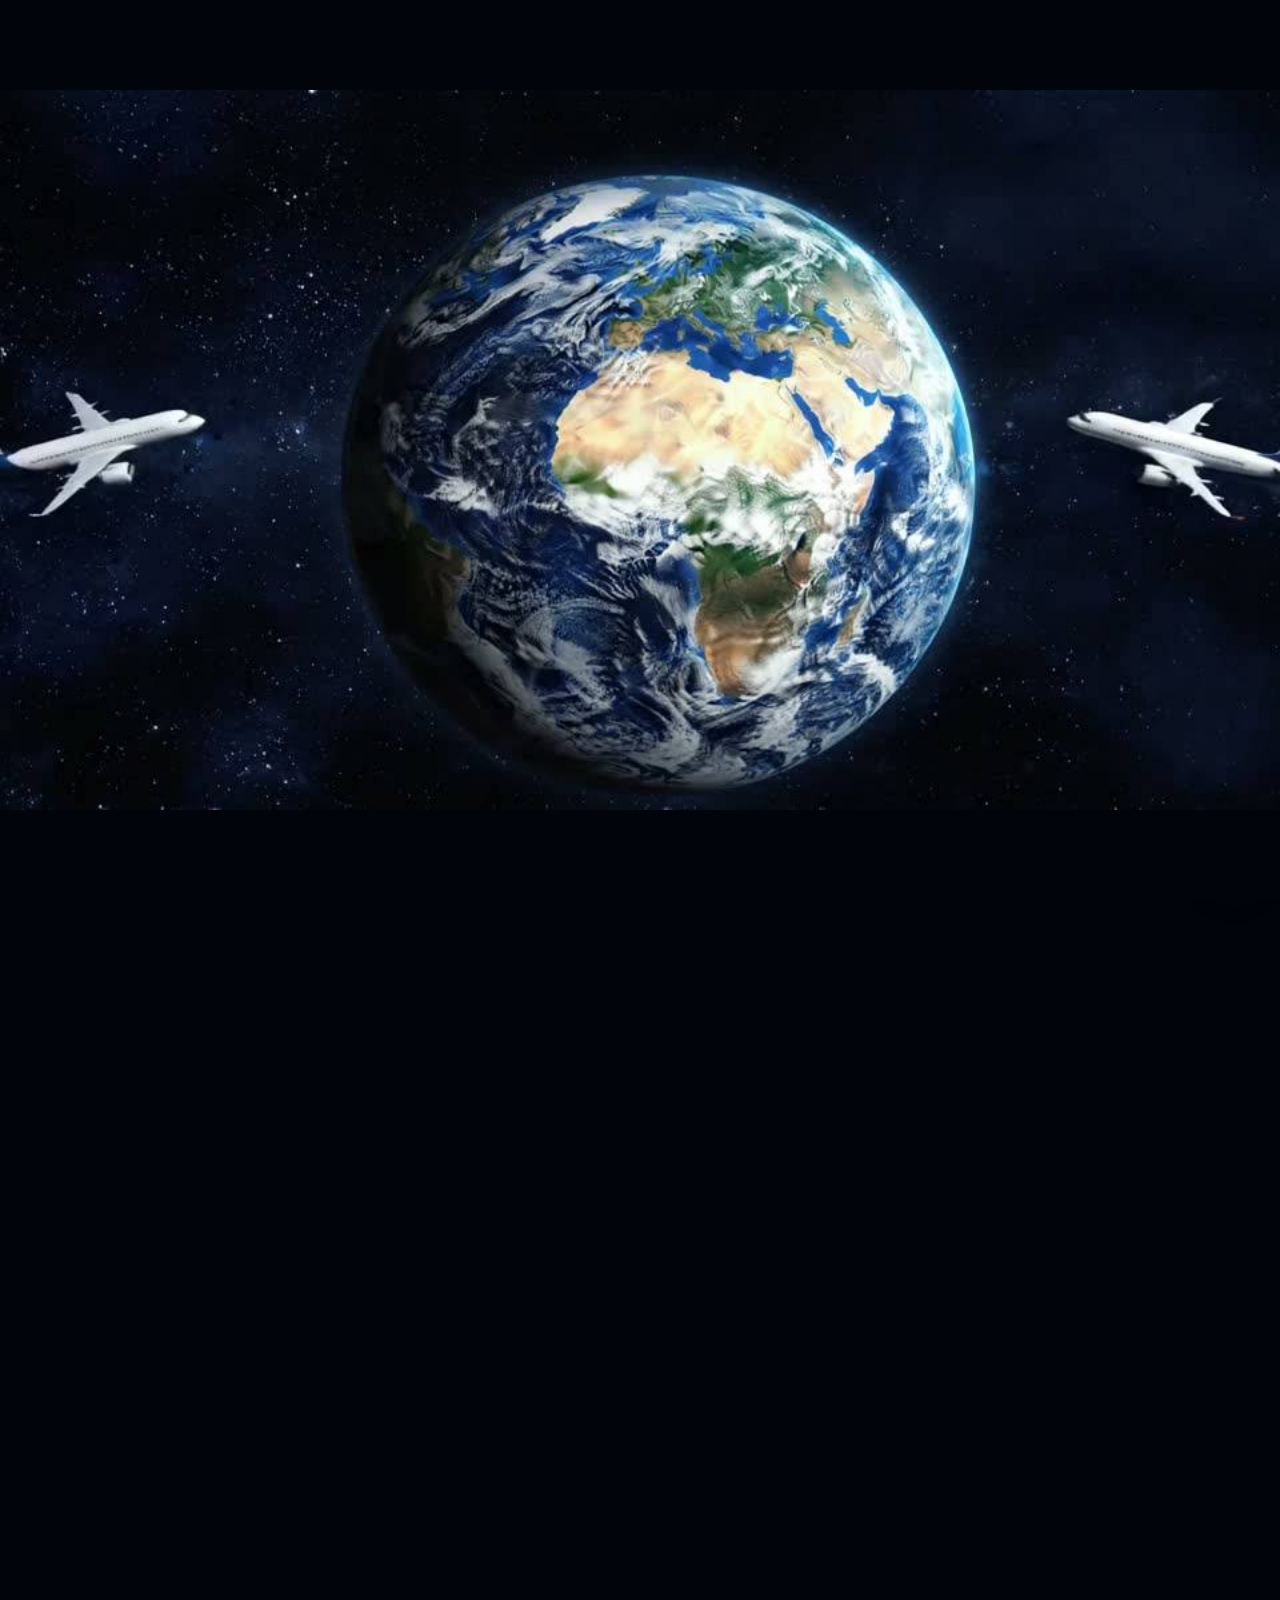
==== index.html @ 67c6dfee "Remove the homepage journey and WhatsApp buttons." ====
<!DOCTYPE html>
<html lang="en">
<head>
  <meta charset="UTF-8">
  <meta name="viewport" content="width=device-width, initial-scale=1, viewport-fit=cover">
  <title>Travel Savies | Umrah, Visit Visa and Lahore Transport</title>
  <meta name="description" content="Travel Savies in Lahore arranges Umrah and Saudi travel, visit visa help, city tours, and cars with a driver. Plaza No 80, Block Broadway, Paragon.">
  <link rel="canonical" href="https://travelsavies.com/">
  <link rel="sitemap" type="application/xml" title="Sitemap" href="https://travelsavies.com/sitemap.xml">
  <meta name="robots" content="index, follow">
  <meta name="theme-color" content="#0e2f6b">
  <meta property="og:type" content="website">
  <meta property="og:site_name" content="Travel Savies">
  <meta property="og:locale" content="en_PK">
  <meta property="og:url" content="https://travelsavies.com/">
  <meta property="og:title" content="Travel Savies | Umrah, Visit Visa and Lahore Transport">
  <meta property="og:description" content="Umrah, visit visas, Lahore city tours, and transport with a driver. Plaza No 80, Block Broadway, Paragon.">
  <meta property="og:image" content="https://travelsavies.com/images/logo.png">
  <meta name="twitter:card" content="summary">
  <meta name="twitter:title" content="Travel Savies | Umrah, Visit Visa and Lahore Transport">
  <meta name="twitter:description" content="Umrah, visit visas, Lahore city tours, and transport with a driver.">
  <meta name="twitter:image" content="https://travelsavies.com/images/logo.png">
  <script type="application/ld+json">
  {
    "@context": "https://schema.org",
    "@graph": [
      {
        "@type": "TravelAgency",
        "@id": "https://travelsavies.com/#business",
        "name": "Travel Savies",
        "url": "https://travelsavies.com/",
        "image": "https://travelsavies.com/images/logo.png",
        "telephone": ["+923248477095", "+923234600823"],
        "address": {
          "@type": "PostalAddress",
          "streetAddress": "Plaza No 80, Block Broadway, Paragon",
          "addressLocality": "Lahore",
          "addressCountry": "PK"
        },
        "areaServed": { "@type": "City", "name": "Lahore" }
      },
      {
        "@type": "WebSite",
        "@id": "https://travelsavies.com/#website",
        "url": "https://travelsavies.com/",
        "name": "Travel Savies",
        "publisher": { "@id": "https://travelsavies.com/#business" }
      },
      {
        "@type": "WebPage",
        "@id": "https://travelsavies.com/#webpage",
        "url": "https://travelsavies.com/",
        "name": "Travel Savies | Umrah, Visit Visa and Lahore Transport",
        "description": "Travel Savies in Lahore arranges Umrah and Saudi travel, visit visa help, city tours, and cars with a driver.",
        "isPartOf": { "@id": "https://travelsavies.com/#website" },
        "about": { "@id": "https://travelsavies.com/#business" }
      }
    ]
  }
  </script>
  <link rel="icon" href="images/favicon.png" type="image/png">
  <link rel="preconnect" href="https://fonts.googleapis.com">
  <link rel="preconnect" href="https://fonts.gstatic.com" crossorigin>
  <link rel="preload" as="style" href="https://fonts.googleapis.com/css2?family=Fraunces:opsz,wght@9..144,500;9..144,600&family=Outfit:wght@400;500;600&display=swap" onload="this.onload=null;this.rel='stylesheet'">
  <noscript><link rel="stylesheet" href="https://fonts.googleapis.com/css2?family=Fraunces:opsz,wght@9..144,500;9..144,600&family=Outfit:wght@400;500;600&display=swap"></noscript>
  <link rel="stylesheet" href="css/styles.css?v=11">
</head>
<body>
  <script>
    (function () {
      var nav = performance.getEntriesByType("navigation")[0];
      var type = nav ? nav.type : "navigate";
      var seen = false;
      try { seen = sessionStorage.getItem("ts-intro") === "1"; } catch (error) {}
      var reduce = window.matchMedia("(prefers-reduced-motion: reduce)").matches;
      if (reduce || (type !== "reload" && seen) || type === "back_forward") return;
      try { sessionStorage.setItem("ts-intro", "1"); } catch (error) {}
      document.documentElement.classList.add("intro-on");
      var intro = document.createElement("div");
      intro.id = "intro";
      intro.setAttribute("role", "presentation");
      intro.innerHTML = '<video width="854" height="480" poster="images/intro-poster.jpg?v=2" autoplay muted playsinline webkit-playsinline x5-playsinline disablepictureinpicture preload="auto" aria-hidden="true"><source src="images/intro.mp4?v=2" type="video/mp4"></video>';
      document.body.prepend(intro);
      window.setTimeout(function () {
        var node = document.getElementById("intro");
        if (!node) return;
        node.remove();
        document.documentElement.classList.remove("intro-on");
      }, 9000);
    })();
  </script>
  <a class="skip" href="#main">Skip to content</a>
  <header class="site-header">
    <div class="wrap header-inner">
      <a class="brand" href="index.html">
        <img class="mark" src="images/logo.png?v=2" alt="" width="259" height="128" decoding="async">
        <div class="brand-name">Travel Savies<span>Your journey, our priority</span></div>
      </a>
      <button class="menu-btn" type="button" aria-label="Open menu" aria-expanded="false" aria-controls="nav"><span></span></button>
      <nav class="nav" id="nav">
        <a class="active" href="index.html">Home</a>
        <a href="umrah.html">Umrah</a>
        <a href="visa.html">Visit Visa</a>
        <a href="tours.html">City Tours</a>
        <a href="transport.html">Transport</a>
        <a class="nav-cta" href="contact.html">Contact</a>
      </nav>
    </div>
  </header>

  <main id="main">
    <section class="wrap hero">
      <div>
        <p class="eyebrow">Travel Savies</p>
        <h1>Your journey. Our expertise.</h1>
        <p class="lede">Make the journey more comfortable with thoughtfully arranged Umrah and Saudi Arabia travel, visit visa application assistance, and reliable transportation for the city, events, and Lahore sightseeing.</p>
      </div>
      <aside class="hero-card">
        <ol>
          <li>
            <a href="umrah.html">
              <span class="num">01</span>
              <span><strong>Umrah</strong><small>Visa, hotels, meals, private car, Ziyarat</small></span>
              <span class="arrow">→</span>
            </a>
          </li>
          <li>
            <a href="visa.html">
              <span class="num">02</span>
              <span><strong>Visit visa</strong><small>Thailand to the Gulf, with document guidance</small></span>
              <span class="arrow">→</span>
            </a>
          </li>
          <li>
            <a href="transport.html">
              <span class="num">03</span>
              <span><strong>Transport</strong><small>Driver, city rides, weddings, university runs</small></span>
              <span class="arrow">→</span>
            </a>
          </li>
        </ol>
      </aside>
    </section>

    <section class="wrap band">
      <div class="stats">
        <div><strong>Sacred travel</strong><span>Umrah arranged so worship stays the focus</span></div>
        <div><strong>9 destinations</strong><span>Visit visa guidance for selected countries</span></div>
        <div><strong>With a driver</strong><span>Clean cars and clear booking terms</span></div>
      </div>
    </section>

    <section class="section">
      <div class="wrap">
        <div class="section-head">
          <h2>Three ways we travel with you.</h2>
          <p>From the Holy Cities to a family holiday, or a timely ride across Lahore.</p>
        </div>
        <div class="cards">
          <article class="card">
            <span class="kicker">Saudi Arabia</span>
            <h3>Umrah with comfort.</h3>
            <p>Visa assistance, 4-star and 5-star hotel options, business-class travel, meals, private chauffeur, and Ziyarat visits.</p>
            <a href="umrah.html">View Umrah services →</a>
          </article>
          <article class="card">
            <span class="kicker">Worldwide</span>
            <h3>Visit visa help.</h3>
            <p>Document guidance for Thailand, Malaysia, Singapore, Indonesia, Dubai, Saudi Arabia, and more. International packages, flights, and hotels too.</p>
            <a href="visa.html">View destinations →</a>
          </article>
          <article class="card">
            <span class="kicker">Lahore</span>
            <h3>More than a ride.</h3>
            <p>Rent a car with a driver, city-to-city travel, university pick-up, weddings, and Lahore sightseeing, aiming to arrive 10 minutes early.</p>
            <a href="transport.html">View transport →</a>
          </article>
        </div>
      </div>
    </section>

    <section class="section" style="padding-top: 10px;">
      <div class="wrap">
        <div class="section-head">
          <h2>Lahore city view tours.</h2>
          <p>A full day to explore, dine, and shop. Cars are with a driver, priced per day, without fuel.</p>
        </div>
        <div class="tour-grid">
          <a class="tour-card" href="tours.html#androon">
            <img src="images/androon.jpg?v=2" alt="Androon Lahore sightseeing poster with the Red Fort, Badshahi Mosque, Minar-e-Pakistan, and Shalimar Gardens" width="800" height="800" loading="lazy" decoding="async">
            <div>
              <span class="kicker">Historical Lahore</span>
              <h3>Androon Lahore</h3>
              <p>Red Fort, Badshahi Mosque, Wazir Khan Mosque, Minar-e-Pakistan, and Shalimar Gardens.</p>
              <strong>From PKR 4,000 / day</strong>
            </div>
          </a>
          <a class="tour-card" href="tours.html#gulberg">
            <img src="images/gulberg.jpg?v=2" alt="Gulberg Lahore sightseeing poster with Liberty Market, Monal, a cinema, and Packages Mall" width="800" height="800" loading="lazy" decoding="async">
            <div>
              <span class="kicker">Shop and dine</span>
              <h3>Gulberg</h3>
              <p>Liberty Market, Main Boulevard, Gulberg Food Street, and Packages Mall.</p>
              <strong>From PKR 4,000 / day</strong>
            </div>
          </a>
          <a class="tour-card" href="tours.html#bahria">
            <img src="images/bahria.jpg?v=2" alt="Bahria Town Lahore city view poster with the Grand Jamia Mosque and Eiffel Tower replica" width="800" height="800" loading="lazy" decoding="async">
            <div>
              <span class="kicker">Modern city</span>
              <h3>Bahria Town</h3>
              <p>Alfa Tower, the Eiffel replica, Grand Jamia Mosque, dining, and parks.</p>
              <strong>From PKR 4,000 / day</strong>
            </div>
          </a>
          <a class="tour-card" href="tours.html#cantt">
            <img src="images/cantt.jpg?v=2" alt="Cantt Lahore long drive poster with the cantonment, restaurants, a cinema, and Packages Mall" width="800" height="800" loading="lazy" decoding="async">
            <div>
              <span class="kicker">Long drive</span>
              <h3>Cantt Lahore</h3>
              <p>Cantt’s landmarks, restaurants, a movie theatre, and a mall visit.</p>
              <strong>From PKR 4,000 / day</strong>
            </div>
          </a>
        </div>
      </div>
    </section>

    <section class="section" style="padding-top: 0;">
      <div class="wrap split">
        <img class="banner" src="images/office-services.jpg?v=2" alt="Travel Savies office services: Jazz and Zong SIM, car transfer, biometric verification, and stamp paper" width="960" height="480" loading="lazy" decoding="async">
        <div>
          <p class="eyebrow">Office services</p>
          <h2>Essential services under one roof.</h2>
          <ul class="reasons">
            <li>Jazz and Zong SIM — new SIM, SIM upgrade, and number portability</li>
            <li>Car transfer — fast, safe, and reliable</li>
            <li>Biometric service — CNIC, fingerprint, and verification</li>
            <li>Stamp paper for legal, official, and business use</li>
          </ul>
          <div class="hero-actions">
            <a class="btn btn-gold" href="contact.html">Ask at the office</a>
          </div>
        </div>
      </div>
    </section>

    <section class="dark">
      <div class="wrap section split">
        <div>
          <p class="eyebrow">Why Travel Savies</p>
          <h2>Care in the planning. Comfort on the road.</h2>
        </div>
        <ul class="checklist">
          <li><span class="num">01</span><span>Professional consultation for Umrah, visas, and local journeys.</span></li>
          <li><span class="num">02</span><span>Guidance on required documents and the application process.</span></li>
          <li><span class="num">03</span><span>Private transportation when you want flexibility over crowded buses.</span></li>
          <li><span class="num">04</span><span>Clear booking terms, personal support, and a journey arranged around you.</span></li>
        </ul>
      </div>
    </section>

    <section class="section">
      <div class="wrap split">
        <div>
          <p class="eyebrow">Start here</p>
          <h2>Tell us where you are going.</h2>
          <p class="lede">Every destination has its own requirements. Call or WhatsApp Travel Savies and we will guide you according to your plans.</p>
        </div>
        <div class="panel">
          <p class="eyebrow">Call or message</p>
          <div class="hero-actions">
            <a class="btn btn-gold" href="contact.html">Send an enquiry</a>
            <a class="btn btn-ghost" href="contact.html" target="_blank" rel="noopener">Open WhatsApp</a>
          </div>
        </div>
      </div>
    </section>
  </main>

  <footer class="site-footer">
    <div class="wrap footer-grid">
      <div>
        <strong>Travel Savies</strong>
        <p>Your journey. Our expertise. Your world to explore.</p>
      </div>
        <div class="footer-links">
        <a href="umrah.html">Umrah & Saudi Arabia</a>
        <a href="visa.html">Visit visa</a>
        <a href="tours.html">City tours</a>
        <a href="transport.html">Transport</a>
        <a href="contact.html">Contact</a>
        <a href="sitemap.html">Sitemap</a>
      </div>
      <div>
        <a href="tel:+923248477095">0324 8477095</a><br>
        <a href="tel:+923234600823">0323 4600823</a>
        <p>Plaza No 80, Block Broadway, Paragon</p>
      </div>
    </div>
    <div class="wrap legal">© <span data-year>2026</span> Travel Savies. Visa decisions rest with the relevant authorities. Hotel and Ziyarat arrangements are subject to availability, itinerary, and local regulations.</div>
  </footer>
  <a class="wa" href="contact.html" target="_blank" rel="noopener" aria-label="WhatsApp Travel Savies"><svg viewBox="0 0 24 24" aria-hidden="true"><path fill="currentColor" d="M12.04 2C6.58 2 2.15 6.4 2.15 11.83c0 1.74.46 3.44 1.34 4.94L2 22l5.39-1.41a10 10 0 0 0 4.65 1.18h.01c5.46 0 9.89-4.4 9.89-9.83C21.94 6.4 17.5 2 12.04 2zm5.76 14.15c-.24.68-1.4 1.3-1.94 1.38-.5.08-1.12.11-1.81-.11-.42-.14-.95-.31-1.64-.6-2.88-1.24-4.76-4.14-4.9-4.33-.14-.19-1.16-1.54-1.16-2.94s.73-2.08 1-2.37c.24-.27.64-.4 1.02-.4.12 0 .23 0 .33.01.3.01.44.03.64.49.24.57.82 1.98.89 2.12.07.15.12.32.02.51-.09.19-.14.31-.28.48-.14.16-.29.36-.42.48-.14.13-.28.28-.12.54.16.27.71 1.16 1.52 1.88 1.05.93 1.93 1.22 2.2 1.36.28.14.44.12.6-.07.16-.19.69-.8.88-1.08.19-.27.37-.22.62-.13.26.09 1.63.77 1.91.91.28.14.46.21.53.32.07.12.07.68-.17 1.36z"/></svg></a>
  <script src="js/intro.js?v=7" defer></script>
  <script src="js/main.js" defer></script>
  <script src="js/chat.js?v=6" defer></script>
</body>
</html>
---- css/styles.css ----
:root {
  --ink: #0e2f6b;
  --ink-2: #1a448c;
  --forest: #1d4f9e;
  --gold: #d4a24a;
  --gold-2: #f0d7a0;
  --ivory: #f3eee4;
  --ivory-2: #e7e0d2;
  --paper: #faf7f2;
  --text: #1c2433;
  --muted: #5c6674;
  --line: rgba(14, 47, 107, 0.12);
  --serif: "Fraunces", "Palatino Linotype", Palatino, serif;
  --sans: "Outfit", "Segoe UI", sans-serif;
  --shadow: 0 24px 60px rgba(16, 28, 24, 0.12);
  --header: 76px;
}

*,
*::before,
*::after {
  box-sizing: border-box;
}

html {
  scroll-behavior: smooth;
  -webkit-text-size-adjust: 100%;
  text-size-adjust: 100%;
}

body {
  margin: 0;
  overflow-x: clip;
  color: var(--text);
  background:
    radial-gradient(1200px 500px at 100% -10%, rgba(196, 161, 90, 0.16), transparent 55%),
    var(--paper);
  font-family: var(--sans);
  font-size: 17px;
  line-height: 1.65;
}

img,
svg {
  display: block;
  max-width: 100%;
  height: auto;
}

a {
  color: inherit;
  text-decoration: none;
}

button,
input,
select,
textarea {
  font: inherit;
}

.skip {
  position: absolute;
  left: 16px;
  top: -40px;
  background: var(--gold);
  color: var(--ink);
  padding: 8px 12px;
  z-index: 20;
}

.skip:focus {
  top: 12px;
}

.wrap {
  width: min(1120px, calc(100% - 40px));
  margin-inline: auto;
}

.topbar {
  background: var(--ink);
  color: var(--gold-2);
  font-size: 13px;
  letter-spacing: 0.08em;
  text-transform: uppercase;
}

.topbar-inner {
  display: flex;
  justify-content: space-between;
  gap: 16px;
  align-items: center;
  min-height: 38px;
}

.topbar a:hover {
  color: white;
}

.site-header {
  position: sticky;
  top: 0;
  z-index: 10;
  background: rgba(250, 247, 242, 0.92);
  backdrop-filter: blur(14px);
  border-bottom: 1px solid var(--line);
  padding-top: env(safe-area-inset-top);
}

.header-inner {
  display: flex;
  align-items: center;
  justify-content: space-between;
  min-height: var(--header);
  gap: 20px;
}

.brand {
  display: flex;
  align-items: center;
  gap: 12px;
}

.mark {
  height: 54px;
  width: auto;
  flex: none;
}

.top-links {
  display: flex;
  gap: 16px;
  flex-wrap: wrap;
}

.brand-name {
  font-family: var(--serif);
  font-size: 22px;
  font-weight: 560;
  letter-spacing: -0.03em;
  line-height: 1;
}

.brand-name span {
  display: block;
  margin-top: 4px;
  font-family: var(--sans);
  font-size: 11px;
  letter-spacing: 0.16em;
  text-transform: uppercase;
  color: var(--muted);
  font-weight: 500;
}

.nav {
  display: flex;
  align-items: center;
  gap: 26px;
}

.nav a {
  font-size: 15px;
  color: var(--ink-2);
}

.nav a:hover,
.nav a.active {
  color: var(--gold-deep, #8d6a2c);
}

.nav a.active {
  box-shadow: inset 0 -2px 0 var(--gold);
}

.nav-cta {
  background: var(--ink);
  color: var(--ivory) !important;
  padding: 10px 16px;
  border-radius: 999px;
}

.nav-cta:hover {
  background: var(--forest);
  color: white !important;
}

.menu-btn {
  display: none;
  width: 44px;
  height: 44px;
  border: 1px solid var(--line);
  background: white;
  border-radius: 10px;
  padding: 0;
}

.menu-btn span,
.menu-btn span::before,
.menu-btn span::after {
  display: block;
  width: 18px;
  height: 1.5px;
  background: var(--ink);
  position: relative;
  margin: 0 auto;
}

.menu-btn span::before,
.menu-btn span::after {
  content: "";
  position: absolute;
  left: 0;
}

.menu-btn span::before {
  top: -6px;
}

.menu-btn span::after {
  top: 6px;
}

.hero {
  display: grid;
  grid-template-columns: 1.15fr 0.85fr;
  gap: 48px;
  align-items: end;
  padding: 72px 0 36px;
}

.eyebrow {
  margin: 0 0 14px;
  color: #8d6a2c;
  letter-spacing: 0.18em;
  text-transform: uppercase;
  font-size: 12px;
  font-weight: 600;
}

h1,
h2,
h3 {
  font-family: var(--serif);
  font-weight: 520;
  letter-spacing: -0.03em;
  line-height: 1.08;
  margin: 0;
}

h1 {
  font-size: clamp(46px, 6vw, 78px);
  color: var(--ink);
}

.lede {
  font-size: 19px;
  max-width: 58ch;
  color: var(--muted);
  margin: 22px 0 0;
}

.hero-actions {
  display: flex;
  flex-wrap: wrap;
  gap: 12px;
  margin-top: 28px;
}

.btn {
  display: inline-flex;
  align-items: center;
  justify-content: center;
  min-height: 48px;
  padding: 0 18px;
  border-radius: 999px;
  border: 1px solid transparent;
  cursor: pointer;
}

.btn-gold {
  background: var(--gold);
  color: var(--ink);
  font-weight: 600;
}

.btn-gold:hover {
  background: #d4b36e;
}

.btn-ghost {
  border-color: rgba(16, 28, 24, 0.2);
  background: transparent;
}

.btn-ghost:hover,
.btn-light:hover {
  background: white;
}

.btn-light {
  background: transparent;
  color: var(--ivory);
  border-color: rgba(243, 238, 228, 0.35);
}

.hero-card {
  background: var(--ink);
  color: var(--ivory);
  border-radius: 28px;
  padding: 28px;
  box-shadow: var(--shadow);
  position: relative;
  overflow: hidden;
}

.hero-card::after {
  content: "";
  position: absolute;
  width: 220px;
  height: 220px;
  border: 1px solid rgba(196, 161, 90, 0.35);
  border-radius: 50%;
  right: -80px;
  top: -90px;
}

.hero-card ol {
  list-style: none;
  margin: 0;
  padding: 0;
  position: relative;
  z-index: 1;
}

.hero-card li + li {
  border-top: 1px solid rgba(243, 238, 228, 0.12);
}

.hero-card a {
  display: grid;
  grid-template-columns: auto 1fr auto;
  gap: 14px;
  align-items: center;
  padding: 18px 0;
}

.hero-card strong {
  display: block;
  font-family: var(--serif);
  font-size: 24px;
  font-weight: 520;
}

.hero-card small {
  color: rgba(243, 238, 228, 0.72);
}

.num {
  color: var(--gold);
  font-size: 13px;
  letter-spacing: 0.12em;
}

.arrow {
  color: var(--gold-2);
}

.band {
  padding: 28px 0 10px;
}

.stats {
  display: grid;
  grid-template-columns: repeat(3, 1fr);
  border-top: 1px solid var(--line);
  border-bottom: 1px solid var(--line);
}

.stats div {
  padding: 22px 18px;
}

.stats div + div {
  border-left: 1px solid var(--line);
}

.stats strong {
  display: block;
  font-family: var(--serif);
  font-size: 28px;
  font-weight: 520;
}

.stats span {
  color: var(--muted);
  font-size: 14px;
}

.section {
  padding: 78px 0;
}

.section-head {
  display: flex;
  justify-content: space-between;
  gap: 24px;
  align-items: end;
  margin-bottom: 32px;
}

.section-head p {
  max-width: 42ch;
  margin: 0;
  color: var(--muted);
}

h2 {
  font-size: clamp(34px, 4vw, 52px);
}

.cards {
  display: grid;
  grid-template-columns: repeat(3, 1fr);
  gap: 18px;
}

.card {
  background: white;
  border: 1px solid var(--line);
  border-radius: 22px;
  padding: 24px;
  min-height: 280px;
  display: flex;
  flex-direction: column;
}

.card {
  transition: transform 0.2s ease, box-shadow 0.2s ease;
}

.card:hover {
  transform: translateY(-3px);
  box-shadow: var(--shadow);
}

.card .kicker {
  color: #8d6a2c;
  font-size: 12px;
  letter-spacing: 0.14em;
  text-transform: uppercase;
}

.card h3 {
  font-size: 32px;
  margin: 12px 0;
}

.card p {
  color: var(--muted);
  margin: 0 0 18px;
}

.card a {
  margin-top: auto;
  color: var(--ink);
  font-weight: 600;
}

.dark {
  background: var(--ink);
  color: var(--ivory);
}

.dark .muted,
.dark p {
  color: rgba(243, 238, 228, 0.78);
}

.split {
  display: grid;
  grid-template-columns: 0.9fr 1.1fr;
  gap: 48px;
  align-items: center;
}

.checklist {
  list-style: none;
  margin: 0;
  padding: 0;
  display: grid;
  gap: 12px;
}

.checklist li {
  display: grid;
  grid-template-columns: 28px 1fr;
  gap: 10px;
  align-items: start;
  background: rgba(255, 255, 255, 0.04);
  border: 1px solid rgba(243, 238, 228, 0.1);
  border-radius: 14px;
  padding: 14px 16px;
}

.page-hero {
  padding: 64px 0 20px;
}

.page-hero h1 {
  font-size: clamp(42px, 5.4vw, 68px);
  max-width: 14ch;
}

.page-hero .lede {
  max-width: 62ch;
}

.prose {
  max-width: 72ch;
}

.prose p {
  color: var(--muted);
}

.service-list {
  display: grid;
  gap: 0;
  margin-top: 28px;
  border-top: 1px solid var(--line);
}

.service-list article {
  display: grid;
  grid-template-columns: 72px 1fr;
  gap: 12px;
  padding: 22px 0;
  border-bottom: 1px solid var(--line);
}

.service-list h3 {
  font-size: 28px;
  margin-bottom: 6px;
}

.service-list p {
  margin: 0;
  color: var(--muted);
}

.destinations {
  display: grid;
  grid-template-columns: repeat(2, 1fr);
  gap: 0 32px;
  margin: 10px 0 0;
  padding: 0;
  list-style: none;
}

.destinations li {
  display: flex;
  justify-content: space-between;
  gap: 12px;
  padding: 16px 0;
  border-bottom: 1px solid var(--line);
  font-family: var(--serif);
  font-size: 26px;
}

.destinations span {
  color: var(--gold);
  font-family: var(--sans);
  font-size: 13px;
  letter-spacing: 0.12em;
  align-self: center;
}

.panel {
  background: white;
  border: 1px solid var(--line);
  border-radius: 24px;
  padding: 28px;
}

.reasons {
  display: grid;
  gap: 14px;
  margin: 0;
  padding: 0;
  list-style: none;
}

.reasons li {
  padding-left: 18px;
  border-left: 2px solid var(--gold);
}

.note {
  margin-top: 22px;
  padding: 16px 18px;
  background: var(--ivory);
  border-radius: 14px;
  color: var(--muted);
  font-size: 15px;
}

.contact-grid {
  display: grid;
  grid-template-columns: 0.8fr 1.2fr;
  gap: 28px;
  align-items: start;
}

.phone-link {
  font-family: var(--serif);
  font-size: clamp(32px, 4vw, 46px);
  line-height: 1.1;
  display: inline-block;
  margin: 8px 0 18px;
}

form {
  display: grid;
  gap: 14px;
}

label {
  display: grid;
  gap: 6px;
  font-size: 14px;
  font-weight: 600;
}

input,
select,
textarea {
  width: 100%;
  border: 1px solid var(--line);
  background: white;
  border-radius: 12px;
  padding: 12px 14px;
  color: var(--text);
}

textarea {
  min-height: 140px;
  resize: vertical;
}

input:focus,
select:focus,
textarea:focus,
.btn:focus-visible,
.nav a:focus-visible,
.menu-btn:focus-visible {
  outline: 2px solid var(--gold);
  outline-offset: 2px;
}

.site-footer {
  background: var(--ink);
  color: rgba(243, 238, 228, 0.78);
  padding: 42px 0 28px;
}

.footer-grid {
  display: grid;
  grid-template-columns: 1.4fr 1fr 1fr;
  gap: 24px;
}

.site-footer strong {
  color: white;
  font-family: var(--serif);
  font-size: 26px;
  font-weight: 520;
}

.site-footer a:hover {
  color: var(--gold-2);
}

.footer-links {
  display: grid;
  gap: 8px;
}

.legal {
  margin-top: 28px;
  padding-top: 16px;
  border-top: 1px solid rgba(243, 238, 228, 0.12);
  font-size: 13px;
}

.sitemap-list {
  list-style: none;
  margin: 8px 0 56px;
  padding: 0;
  border-top: 1px solid var(--line);
}

.sitemap-list a {
  display: grid;
  gap: 4px;
  padding: 18px 0;
  border-bottom: 1px solid var(--line);
  color: var(--ink);
}

.sitemap-list strong {
  font-family: var(--serif);
  font-size: clamp(26px, 3vw, 34px);
  font-weight: 520;
}

.sitemap-list span {
  color: var(--muted);
}

.wa {
  position: fixed;
  right: 18px;
  bottom: 18px;
  z-index: 12;
  width: 56px;
  height: 56px;
  display: grid;
  place-items: center;
  background: #1f6b45;
  color: white;
  border-radius: 50%;
  box-shadow: 0 12px 30px rgba(16, 28, 24, 0.25);
}

.wa svg {
  width: 26px;
  height: 26px;
}

.wa:hover {
  background: #185638;
}

.banner {
  width: 100%;
  height: auto;
  border-radius: 22px;
  border: 1px solid var(--line);
}

.tour-grid {
  display: grid;
  grid-template-columns: repeat(2, 1fr);
  gap: 18px;
}

.tour-card {
  background: white;
  border: 1px solid var(--line);
  border-radius: 22px;
  overflow: hidden;
  display: flex;
  flex-direction: column;
}

.tour-card img {
  width: 100%;
  height: auto;
  object-fit: contain;
  object-position: center center;
  flex-shrink: 0;
}

.tour-card div {
  padding: 16px 18px 18px;
}

.tour-card h3 {
  font-size: 28px;
  margin: 6px 0;
}

.tour-card p {
  margin: 0 0 10px;
  color: var(--muted);
}

.tour-card strong {
  color: var(--ink);
}

.rates {
  display: grid;
  grid-template-columns: repeat(4, 1fr);
  gap: 12px;
}

.rate {
  background: white;
  border: 1px solid var(--line);
  border-radius: 16px;
  padding: 16px 12px;
  text-align: center;
}

.rate span {
  display: block;
  color: var(--muted);
  font-size: 14px;
}

.rate strong {
  display: block;
  margin-top: 4px;
  font-family: var(--serif);
  font-size: 26px;
  font-weight: 520;
}

.tour-card .kicker {
  color: #8d6a2c;
  font-size: 12px;
  letter-spacing: 0.14em;
  text-transform: uppercase;
}

.tour-block {
  display: grid;
  grid-template-columns: 0.9fr 1.1fr;
  gap: 28px;
  align-items: start;
  padding: 28px 0;
  border-top: 1px solid var(--line);
  scroll-margin-top: 96px;
}

.tour-block img {
  width: 100%;
  height: auto;
  border-radius: 22px;
  border: 1px solid var(--line);
}

.phones {
  display: grid;
  gap: 8px;
  margin: 8px 0 16px;
}

.phones a {
  font-family: var(--serif);
  font-size: 32px;
  line-height: 1.15;
}

@media (max-width: 980px) {
  .menu-btn {
    display: inline-flex;
    align-items: center;
  }

  .nav {
    display: none;
    position: absolute;
    left: 0;
    right: 0;
    top: 100%;
    background: var(--paper);
    border-bottom: 1px solid var(--line);
    flex-direction: column;
    align-items: stretch;
    padding: 12px 20px 18px;
    gap: 0;
  }

  .nav.open {
    display: flex;
  }

  .nav a {
    padding: 12px 0;
    border-bottom: 1px solid var(--line);
  }

  .nav-cta {
    margin-top: 10px;
    text-align: center;
  }

  .hero,
  .cards,
  .stats,
  .split,
  .contact-grid,
  .footer-grid,
  .destinations,
  .tour-grid,
  .tour-block {
    grid-template-columns: 1fr;
  }

  .rates {
    grid-template-columns: 1fr 1fr;
  }

  .stats div + div {
    border-left: 0;
    border-top: 1px solid var(--line);
  }

  .section-head,
  .topbar-inner {
    flex-direction: column;
    align-items: flex-start;
  }

  .hero {
    padding-top: 36px;
  }

  .service-list article {
    grid-template-columns: 48px 1fr;
  }

  .wa {
    position: fixed;
    top: 88px;
    top: calc(var(--header) + 12px + env(safe-area-inset-top, 0px));
    right: 14px;
    bottom: auto;
    margin: 0;
    z-index: 11;
  }
}

@media (prefers-reduced-motion: reduce) {
  html {
    scroll-behavior: auto;
  }

  .card {
    transition: none;
  }
}

.chat-overlay {
  position: fixed;
  inset: 0;
  z-index: 40;
  display: none;
  align-items: flex-end;
  justify-content: flex-end;
  padding: 16px;
  background: rgba(14, 47, 107, 0.46);
}

.chat-overlay.open {
  display: flex !important;
}

.chat-overlay .chat {
  width: min(420px, 100%);
  height: min(680px, calc(100dvh - 32px));
  min-height: 0;
}

.chat-close {
  margin-left: auto;
  flex: none;
  width: 36px;
  height: 36px;
  border: 0;
  border-radius: 50%;
  background: transparent;
  color: var(--ivory);
  cursor: pointer;
  font-size: 26px;
  line-height: 1;
}

body.chat-open {
  overflow: hidden;
  position: fixed;
  inset: 0;
  width: 100%;
}

@media (max-width: 640px) {
  .chat-overlay {
    padding: 0;
    align-items: stretch;
    height: 100vh;
    height: 100dvh;
    height: 100svh;
  }

  .chat-overlay .chat {
    width: 100%;
    height: 100%;
    max-height: 100%;
    min-height: 0;
    border-radius: 0;
  }

  .chat-head,
  .chat-input,
  .chat-choices {
    flex-shrink: 0;
  }

  .chat-head {
    padding-top: calc(16px + env(safe-area-inset-top));
  }

  .chat-log {
    min-height: 0;
  }

  .chat-input {
    padding-bottom: calc(12px + env(safe-area-inset-bottom));
  }

  .chat-input input,
  .chat-input select {
    font-size: 16px;
    min-height: 48px;
  }

  .chat-input .btn {
    flex-shrink: 0;
  }
}

.contact-line {
  display: flex;
  flex-wrap: wrap;
  gap: 10px 18px;
  align-items: center;
  margin-top: 22px;
  color: var(--muted);
}

.contact-line a {
  color: var(--ink);
  font-weight: 600;
}

.chat {
  background: white;
  border: 1px solid var(--line);
  border-radius: 24px;
  box-shadow: var(--shadow);
  overflow: hidden;
  display: flex;
  flex-direction: column;
  min-height: 560px;
}

.chat-head {
  display: flex;
  gap: 12px;
  align-items: center;
  padding: 16px 18px;
  background: var(--ink);
  color: var(--ivory);
}

.chat-head img {
  height: 42px;
  width: 42px;
  object-fit: contain;
  flex: none;
}

.chat-head strong {
  display: block;
  font-family: var(--serif);
  font-size: 22px;
  font-weight: 520;
}

.chat-head span {
  color: var(--gold-2);
  font-size: 13px;
}

.chat-log {
  flex: 1;
  overflow-y: auto;
  padding: 18px;
  display: flex;
  flex-direction: column;
  gap: 10px;
  background:
    radial-gradient(500px 180px at 100% 0%, rgba(212, 162, 74, 0.16), transparent 60%),
    var(--paper);
}

.bubble {
  max-width: min(86%, 460px);
  padding: 12px 14px;
  border-radius: 16px;
  line-height: 1.45;
  white-space: pre-wrap;
}

.bubble.bot {
  align-self: flex-start;
  background: white;
  border: 1px solid var(--line);
}

.bubble.user {
  align-self: flex-end;
  background: var(--ink);
  color: var(--ivory);
}

.chat-choices {
  display: flex;
  flex-wrap: wrap;
  gap: 8px;
  padding: 0 18px 12px;
  background: var(--paper);
}

.chat-choices:empty {
  display: none;
}

.choice {
  border: 1px solid var(--line);
  background: white;
  border-radius: 999px;
  padding: 8px 12px;
  cursor: pointer;
}

.choice:hover,
.choice:focus-visible {
  border-color: var(--gold);
}

form.chat-input {
  display: flex;
  flex-flow: row nowrap;
  align-items: center;
  gap: 8px;
  width: 100%;
  padding: 12px;
  border-top: 1px solid var(--line);
  background: white;
}

.chat-input input,
.chat-input select {
  flex: 1;
  width: auto;
  min-width: 0;
}

.chat-input select {
  cursor: pointer;
}

.sr {
  position: absolute;
  width: 1px;
  height: 1px;
  padding: 0;
  margin: -1px;
  overflow: hidden;
  clip: rect(0, 0, 0, 0);
  border: 0;
}

#intro {
  position: fixed;
  inset: 0;
  z-index: 100;
  display: flex;
  align-items: center;
  justify-content: center;
  width: 100%;
  height: 100vh;
  height: 100dvh;
  min-height: 100vh;
  min-height: -webkit-fill-available;
  overflow: hidden;
  background: #02040c;
  opacity: 1;
  transition: opacity 0.45s ease;
}

#intro video {
  display: block;
  width: 100%;
  height: 100%;
  object-fit: contain;
  object-position: center center;
  background: #02040c;
}

#intro.intro-out {
  opacity: 0;
  pointer-events: none;
}

html.intro-on,
html.intro-on body {
  overflow: hidden;
  height: 100%;
  height: 100dvh;
  background: #02040c;
}

.site-footer {
  padding-bottom: calc(28px + env(safe-area-inset-bottom));
}

@media (max-width: 420px) {
  .mark {
    height: 44px;
  }

  .brand-name {
    font-size: 18px;
  }

  .brand-name span {
    display: none;
  }

  h1,
  .page-hero h1 {
    font-size: clamp(34px, 10vw, 46px);
  }

  .lede {
    font-size: 16px;
  }

  .wrap {
    width: min(1120px, calc(100% - 24px));
  }

  .rates {
    grid-template-columns: 1fr;
  }

  .phones a {
    font-size: 26px;
  }
}
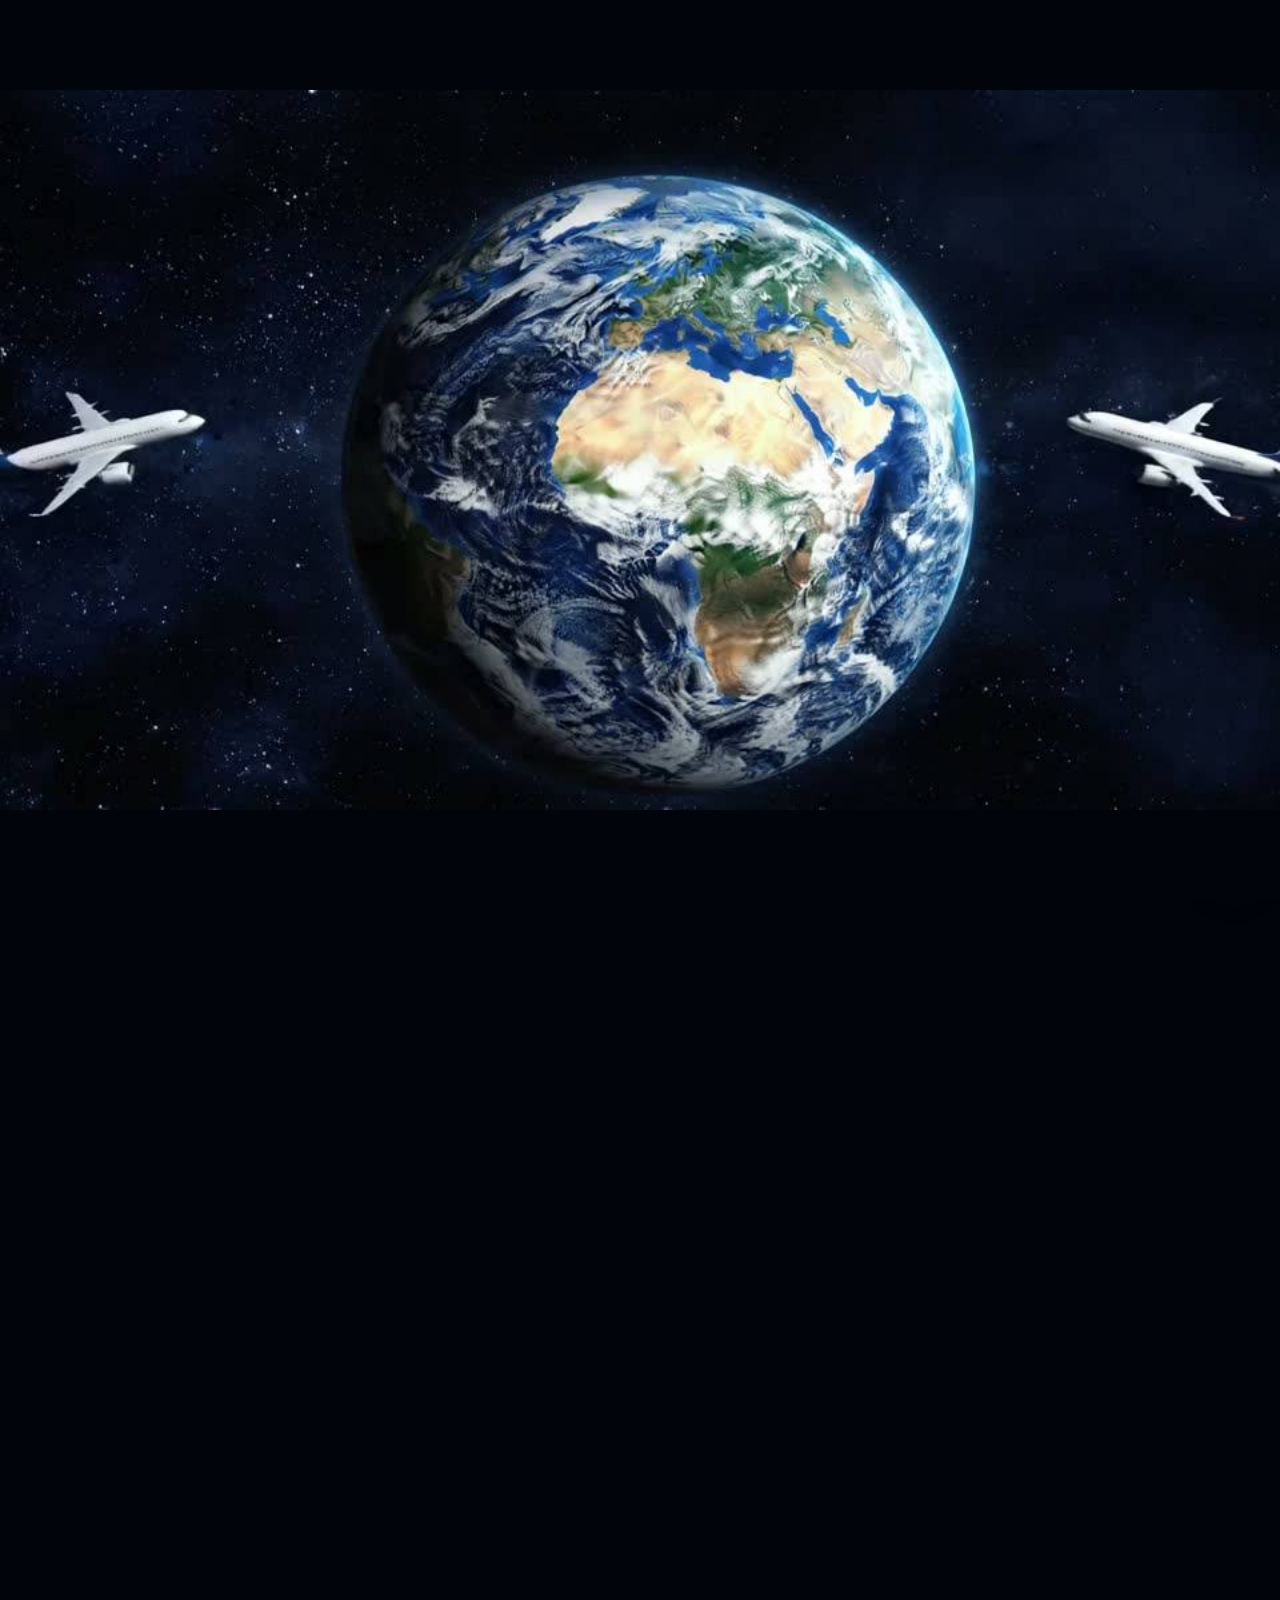
==== commit ff29661a: "Update visit visa destinations: add Maldives, Japan, and China, and remove Bahrain." ====
--- a/index.html
+++ b/index.html
@@ -145,7 +145,7 @@
     <section class="wrap band">
       <div class="stats">
         <div><strong>Sacred travel</strong><span>Umrah arranged so worship stays the focus</span></div>
-        <div><strong>9 destinations</strong><span>Visit visa guidance for selected countries</span></div>
+        <div><strong>11 destinations</strong><span>Visit visa guidance for selected countries</span></div>
         <div><strong>With a driver</strong><span>Clean cars and clear booking terms</span></div>
       </div>
     </section>
@@ -166,7 +166,7 @@
           <article class="card">
             <span class="kicker">Worldwide</span>
             <h3>Visit visa help.</h3>
-            <p>Document guidance for Thailand, Malaysia, Singapore, Indonesia, Dubai, Saudi Arabia, and more. International packages, flights, and hotels too.</p>
+            <p>Document guidance for Thailand, Malaysia, Singapore, Indonesia, Dubai, Saudi Arabia, Maldives, Japan, China, and more. International packages, flights, and hotels too.</p>
             <a href="visa.html">View destinations →</a>
           </article>
           <article class="card">
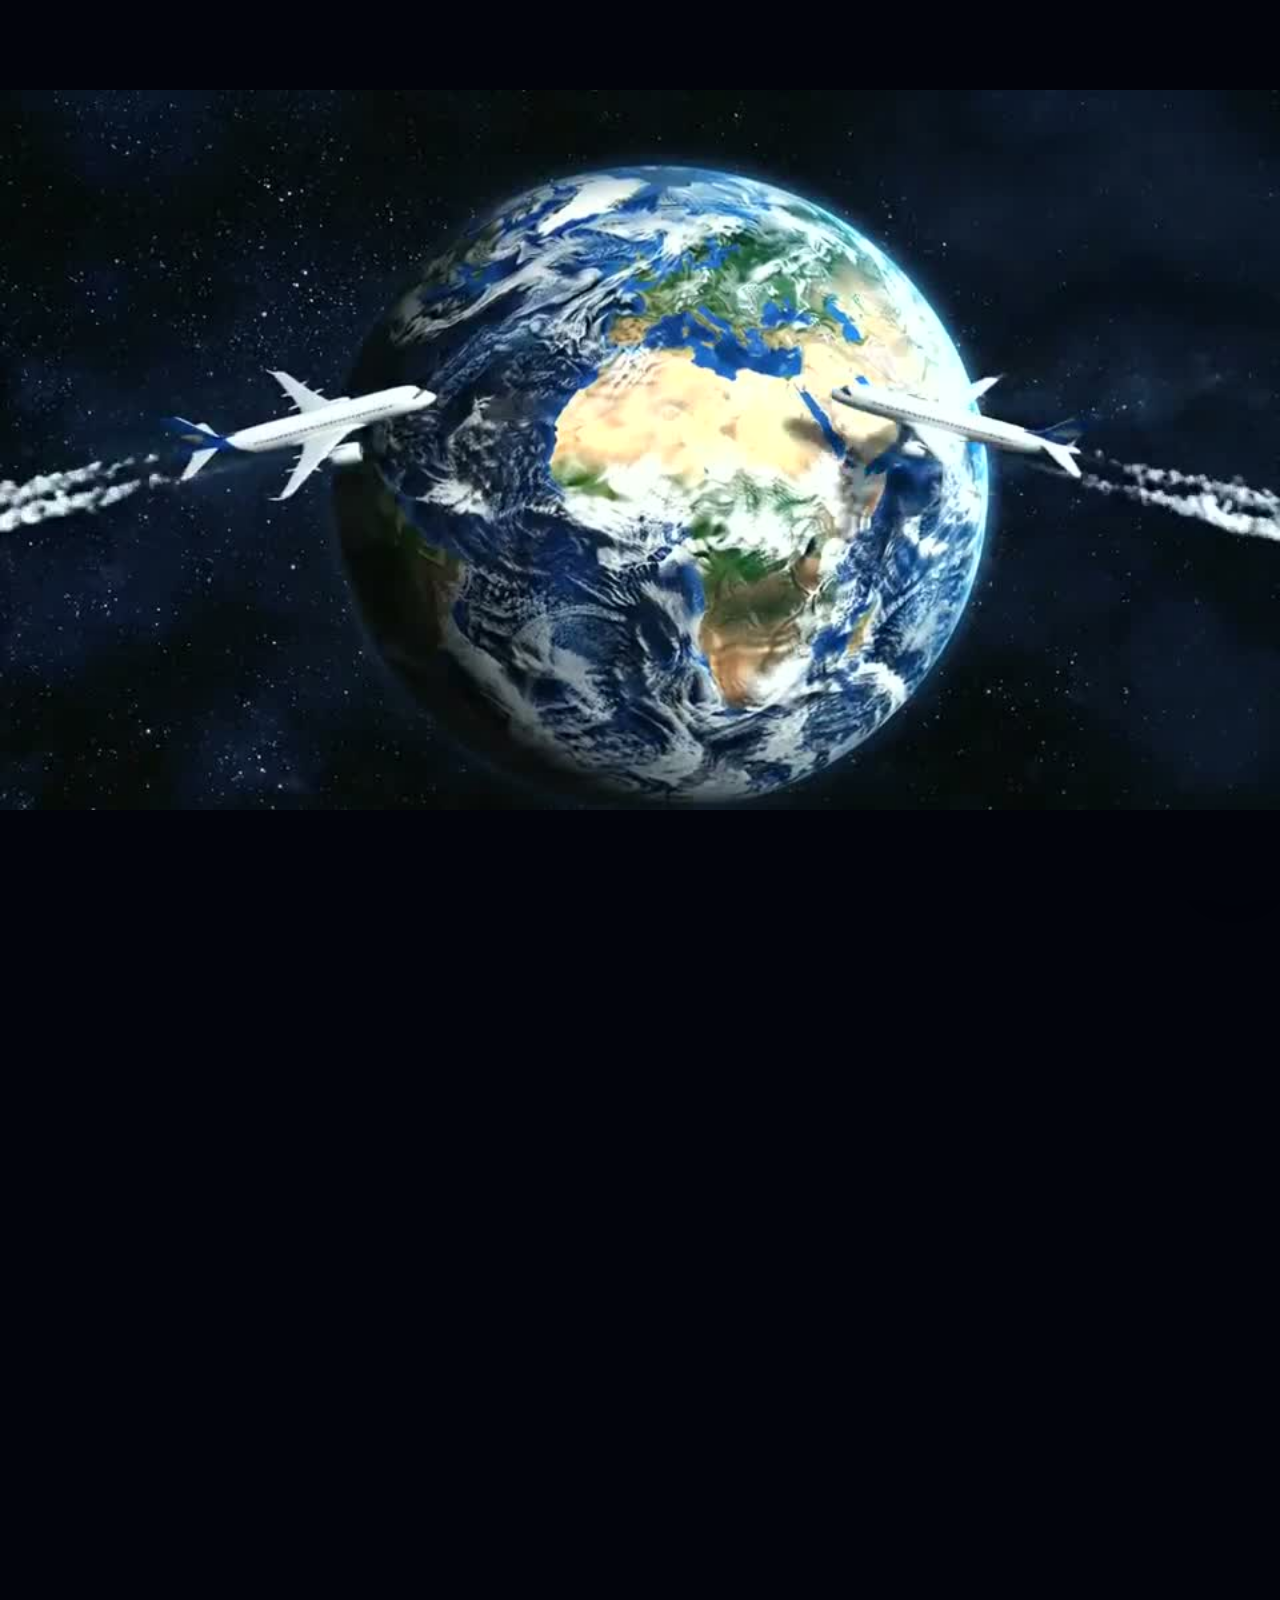
==== commit a7e4a115: "Brighten the starting intro video." ====
--- a/index.html
+++ b/index.html
@@ -79,7 +79,7 @@
       var intro = document.createElement("div");
       intro.id = "intro";
       intro.setAttribute("role", "presentation");
-      intro.innerHTML = '<video width="854" height="480" poster="images/intro-poster.jpg?v=2" autoplay muted playsinline webkit-playsinline x5-playsinline disablepictureinpicture preload="auto" aria-hidden="true"><source src="images/intro.mp4?v=2" type="video/mp4"></video>';
+      intro.innerHTML = '<video width="960" height="540" poster="images/intro-poster.jpg?v=3" autoplay muted playsinline webkit-playsinline x5-playsinline disablepictureinpicture preload="auto" aria-hidden="true"><source src="images/intro.mp4?v=3" type="video/mp4"></video>';
       document.body.prepend(intro);
       window.setTimeout(function () {
         var node = document.getElementById("intro");
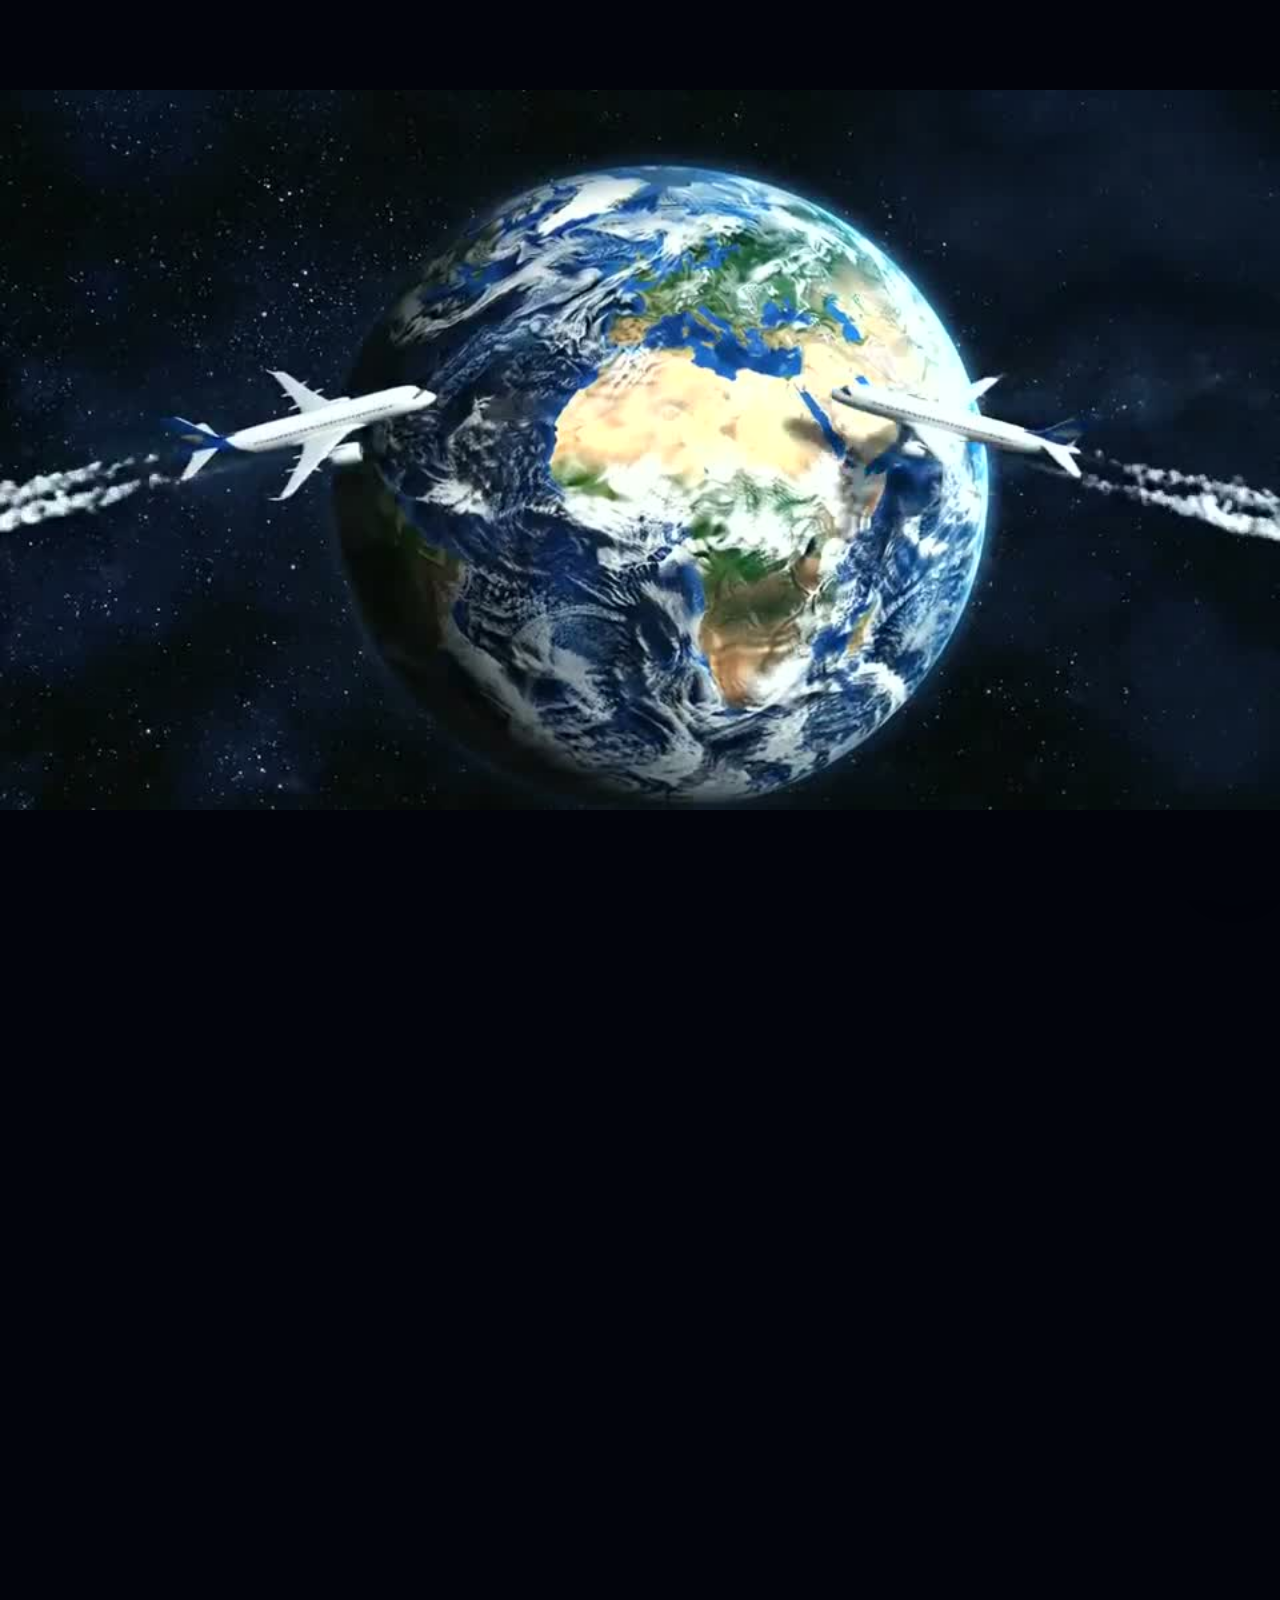
==== commit e46d62f4: "Add a Why Choose Us page and play the city tour video before that page opens." ====
--- a/index.html
+++ b/index.html
@@ -63,7 +63,7 @@
   <link rel="preconnect" href="https://fonts.gstatic.com" crossorigin>
   <link rel="preload" as="style" href="https://fonts.googleapis.com/css2?family=Fraunces:opsz,wght@9..144,500;9..144,600&family=Outfit:wght@400;500;600&display=swap" onload="this.onload=null;this.rel='stylesheet'">
   <noscript><link rel="stylesheet" href="https://fonts.googleapis.com/css2?family=Fraunces:opsz,wght@9..144,500;9..144,600&family=Outfit:wght@400;500;600&display=swap"></noscript>
-  <link rel="stylesheet" href="css/styles.css?v=11">
+  <link rel="stylesheet" href="css/styles.css?v=13">
 </head>
 <body>
   <script>
@@ -103,6 +103,7 @@
         <a href="visa.html">Visit Visa</a>
         <a href="tours.html">City Tours</a>
         <a href="transport.html">Transport</a>
+        <a href="why.html">Why Choose Us</a>
         <a class="nav-cta" href="contact.html">Contact</a>
       </nav>
     </div>
@@ -290,6 +291,7 @@
         <a href="tours.html">City tours</a>
         <a href="transport.html">Transport</a>
         <a href="contact.html">Contact</a>
+        <a href="why.html">Why Choose Us</a>
         <a href="sitemap.html">Sitemap</a>
       </div>
       <div>
@@ -302,7 +304,7 @@
   </footer>
   <a class="wa" href="contact.html" target="_blank" rel="noopener" aria-label="WhatsApp Travel Savies"><svg viewBox="0 0 24 24" aria-hidden="true"><path fill="currentColor" d="M12.04 2C6.58 2 2.15 6.4 2.15 11.83c0 1.74.46 3.44 1.34 4.94L2 22l5.39-1.41a10 10 0 0 0 4.65 1.18h.01c5.46 0 9.89-4.4 9.89-9.83C21.94 6.4 17.5 2 12.04 2zm5.76 14.15c-.24.68-1.4 1.3-1.94 1.38-.5.08-1.12.11-1.81-.11-.42-.14-.95-.31-1.64-.6-2.88-1.24-4.76-4.14-4.9-4.33-.14-.19-1.16-1.54-1.16-2.94s.73-2.08 1-2.37c.24-.27.64-.4 1.02-.4.12 0 .23 0 .33.01.3.01.44.03.64.49.24.57.82 1.98.89 2.12.07.15.12.32.02.51-.09.19-.14.31-.28.48-.14.16-.29.36-.42.48-.14.13-.28.28-.12.54.16.27.71 1.16 1.52 1.88 1.05.93 1.93 1.22 2.2 1.36.28.14.44.12.6-.07.16-.19.69-.8.88-1.08.19-.27.37-.22.62-.13.26.09 1.63.77 1.91.91.28.14.46.21.53.32.07.12.07.68-.17 1.36z"/></svg></a>
   <script src="js/intro.js?v=7" defer></script>
-  <script src="js/main.js" defer></script>
+  <script src="js/main.js?v=2" defer></script>
   <script src="js/chat.js?v=6" defer></script>
 </body>
 </html>
--- a/css/styles.css
+++ b/css/styles.css
@@ -896,7 +896,9 @@
   .footer-grid,
   .destinations,
   .tour-grid,
-  .tour-block {
+  .tour-block,
+  .reason-grid,
+  .ceo {
     grid-template-columns: 1fr;
   }
 
@@ -1215,6 +1217,116 @@
   background: #02040c;
 }
 
+.reason-grid {
+  display: grid;
+  grid-template-columns: 1fr 1fr;
+  gap: 16px;
+}
+
+.reason-grid article {
+  background: white;
+  border: 1px solid var(--line);
+  border-radius: 22px;
+  padding: 22px 22px 8px;
+}
+
+.reason-grid h2 {
+  font-size: clamp(26px, 3vw, 32px);
+  margin-bottom: 8px;
+}
+
+.ceo {
+  display: grid;
+  grid-template-columns: minmax(240px, 360px) 1fr;
+  gap: 32px;
+  align-items: start;
+}
+
+.ceo img {
+  width: 100%;
+  height: auto;
+  border-radius: 24px;
+  border: 1px solid var(--line);
+}
+
+.ceo h2 {
+  font-size: clamp(32px, 4vw, 46px);
+}
+
+.mission {
+  margin-top: 18px;
+  padding: 16px 18px;
+  border-left: 2px solid var(--gold);
+  color: var(--ink);
+  font-family: var(--serif);
+  font-size: 22px;
+  line-height: 1.35;
+}
+
+.explore {
+  list-style: none;
+  margin: 8px 0 0;
+  padding: 0;
+  border-top: 1px solid var(--line);
+}
+
+.explore a {
+  display: flex;
+  justify-content: space-between;
+  gap: 16px;
+  padding: 16px 0;
+  border-bottom: 1px solid var(--line);
+  color: var(--ink);
+  font-family: var(--serif);
+  font-size: 26px;
+}
+
+.explore a::after {
+  content: "→";
+  color: var(--gold);
+}
+
+.page-hero h1.title-wide {
+  max-width: 18ch;
+}
+
+.tour-gate {
+  position: fixed;
+  inset: 0;
+  z-index: 200;
+  display: flex;
+  align-items: center;
+  justify-content: center;
+  background: #02040c;
+}
+
+.tour-gate video {
+  display: block;
+  width: auto;
+  height: 100%;
+  max-width: 100%;
+  max-height: 100svh;
+  object-fit: contain;
+  background: #02040c;
+}
+
+.tour-gate-play {
+  position: absolute;
+  border: 0;
+  background: var(--gold);
+  color: var(--ink);
+  font-weight: 600;
+  border-radius: 999px;
+  padding: 14px 28px;
+  cursor: pointer;
+}
+
+html.tour-gate-on,
+html.tour-gate-on body {
+  overflow: hidden;
+  background: #02040c;
+}
+
 .site-footer {
   padding-bottom: calc(28px + env(safe-area-inset-bottom));
 }
@@ -1253,3 +1365,20 @@
     font-size: 26px;
   }
 }
+
+@media (max-width: 1200px) and (min-width: 981px) {
+  .nav {
+    gap: 14px;
+  }
+
+  .nav a {
+    font-size: 14px;
+  }
+}
+
+@media (max-width: 980px) {
+  .reason-grid,
+  .ceo {
+    grid-template-columns: 1fr;
+  }
+}
